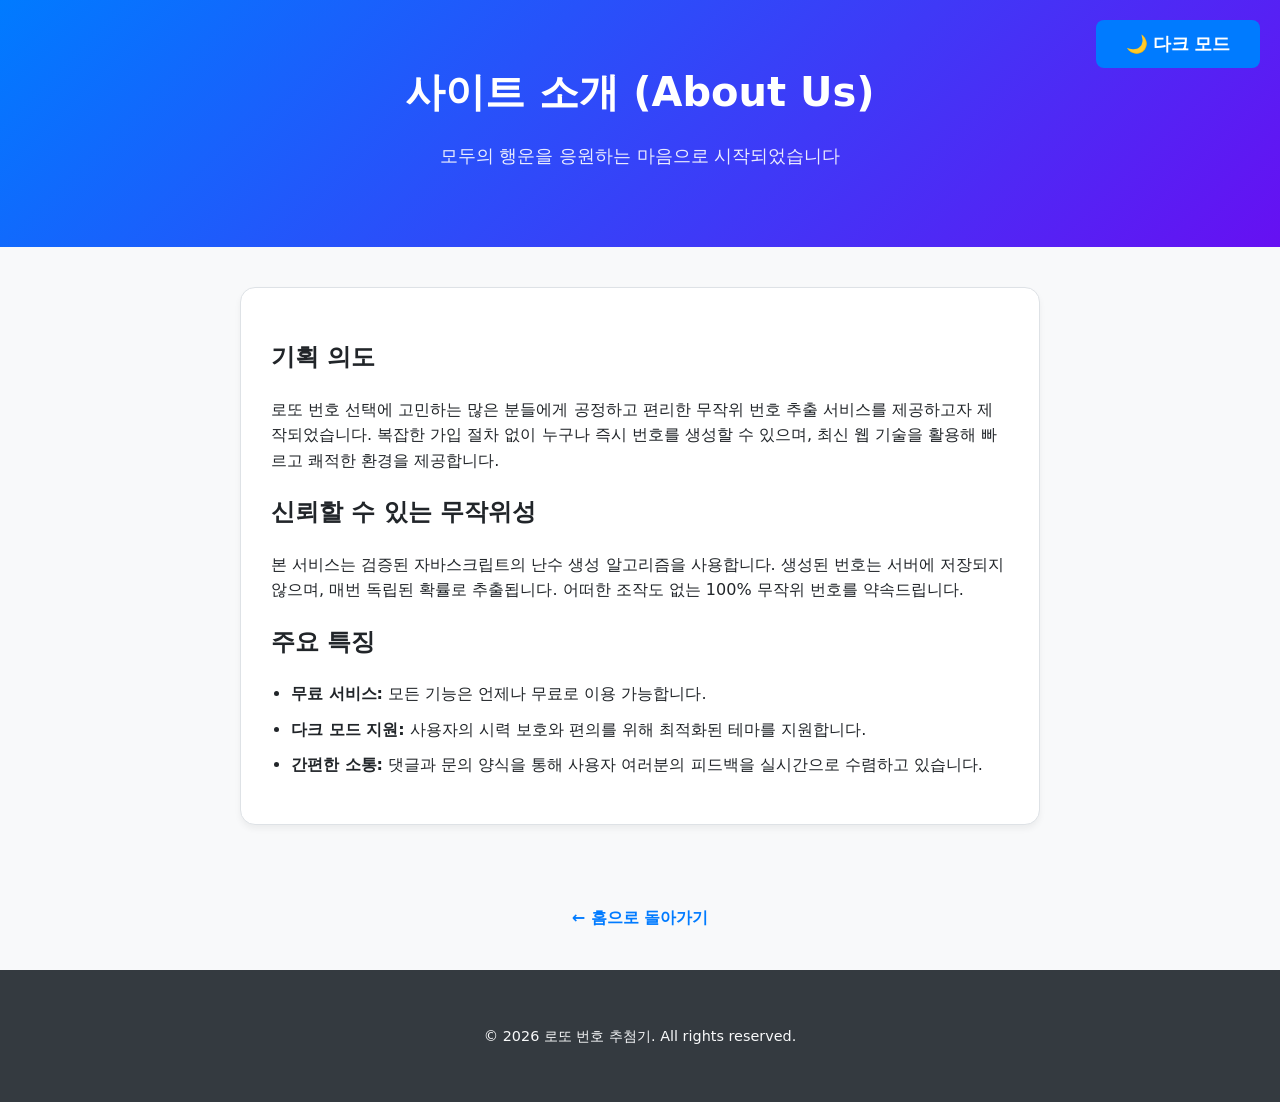
==== about.html @ 3a66b8d4 "feat: add About and Privacy Policy pages with footer navigation" ====
<!doctype html>
<html lang="ko">
<head>
  <meta charset="UTF-8" />
  <meta name="viewport" content="width=device-width, initial-scale=1.0" />
  <title>사이트 소개 - 로또 번호 추첨기</title>
  <link href='./style.css' rel='stylesheet'>
</head>
<body>
  <div class="theme-toggle">
    <button id="theme-button">🌙 다크 모드</button>
  </div>

  <header>
    <h1>사이트 소개 (About Us)</h1>
    <p class="subtitle">모두의 행운을 응원하는 마음으로 시작되었습니다</p>
  </header>

  <main>
    <section>
      <h2>기획 의도</h2>
      <p>로또 번호 선택에 고민하는 많은 분들에게 공정하고 편리한 무작위 번호 추출 서비스를 제공하고자 제작되었습니다. 복잡한 가입 절차 없이 누구나 즉시 번호를 생성할 수 있으며, 최신 웹 기술을 활용해 빠르고 쾌적한 환경을 제공합니다.</p>

      <h2>신뢰할 수 있는 무작위성</h2>
      <p>본 서비스는 검증된 자바스크립트의 난수 생성 알고리즘을 사용합니다. 생성된 번호는 서버에 저장되지 않으며, 매번 독립된 확률로 추출됩니다. 어떠한 조작도 없는 100% 무작위 번호를 약속드립니다.</p>

      <h2>주요 특징</h2>
      <ul>
        <li><strong>무료 서비스:</strong> 모든 기능은 언제나 무료로 이용 가능합니다.</li>
        <li><strong>다크 모드 지원:</strong> 사용자의 시력 보호와 편의를 위해 최적화된 테마를 지원합니다.</li>
        <li><strong>간편한 소통:</strong> 댓글과 문의 양식을 통해 사용자 여러분의 피드백을 실시간으로 수렴하고 있습니다.</li>
      </ul>
    </section>

    <div style="text-align: center; margin-top: 20px;">
      <a href="./index.html" class="back-link">← 홈으로 돌아가기</a>
    </div>
  </main>

  <footer>
    <div class="footer-content">
      <p>&copy; 2026 로또 번호 추첨기. All rights reserved.</p>
    </div>
  </footer>

  <script defer type="text/javascript" src="./main.js"></script>
</body>
</html>
---- style.css ----
:root {
  --bg-color: #f8f9fa;
  --text-color: #212529;
  --accent-color: #007bff;
  --card-bg: #ffffff;
  --border-color: #dee2e6;
  --button-bg: #007bff;
  --button-text: #ffffff;
  --footer-bg: #343a40;
  --footer-text: #f8f9fa;
}

[data-theme="dark"] {
  --bg-color: #121212;
  --text-color: #e9ecef;
  --accent-color: #375a7f;
  --card-bg: #1e1e1e;
  --border-color: #444444;
  --button-bg: #375a7f;
  --button-text: #ffffff;
  --footer-bg: #000000;
  --footer-text: #adb5bd;
}

body {
  font-family: 'Pretendard', -apple-system, BlinkMacSystemFont, system-ui, Roboto, sans-serif;
  line-height: 1.6;
  margin: 0;
  padding: 0;
  background-color: var(--bg-color);
  color: var(--text-color);
  transition: background-color 0.3s, color 0.3s;
}

header {
  text-align: center;
  padding: 60px 20px;
  background: linear-gradient(135deg, var(--accent-color), #6610f2);
  color: white;
}

header h1 {
  margin: 0;
  font-size: 2.5rem;
}

.subtitle {
  font-size: 1.1rem;
  opacity: 0.9;
}

main {
  max-width: 800px;
  margin: 0 auto;
  padding: 40px 20px;
}

section {
  margin-bottom: 60px;
  background-color: var(--card-bg);
  padding: 30px;
  border-radius: 15px;
  box-shadow: 0 4px 6px rgba(0,0,0,0.05);
  border: 1px solid var(--border-color);
}

.generator-section {
  text-align: center;
}

.lotto-numbers {
  display: flex;
  justify-content: center;
  gap: 15px;
  margin-bottom: 30px;
  flex-wrap: wrap;
}

.lotto-number {
  width: 50px;
  height: 50px;
  border-radius: 50%;
  background-color: var(--accent-color);
  color: white;
  display: flex;
  justify-content: center;
  align-items: center;
  font-size: 1.25rem;
  font-weight: bold;
  box-shadow: 0 2px 4px rgba(0,0,0,0.1);
}

button {
  padding: 12px 30px;
  font-size: 1.1rem;
  font-weight: bold;
  cursor: pointer;
  background-color: var(--button-bg);
  color: var(--button-text);
  border: none;
  border-radius: 8px;
  transition: transform 0.2s, opacity 0.2s;
}

button:hover {
  transform: translateY(-2px);
  opacity: 0.9;
}

.info-content h2, .contact-form h2, .comments-section h2 {
  margin-top: 0;
  border-bottom: 2px solid var(--accent-color);
  padding-bottom: 10px;
  margin-bottom: 20px;
}

ul {
  padding-left: 20px;
}

li {
  margin-bottom: 10px;
}

.form-group {
  margin-bottom: 20px;
}

.form-group label {
  display: block;
  margin-bottom: 8px;
  font-weight: bold;
}

.form-group input, .form-group select, .form-group textarea {
  width: 100%;
  padding: 12px;
  border: 1px solid var(--border-color);
  border-radius: 6px;
  background-color: var(--bg-color);
  color: var(--text-color);
  box-sizing: border-box;
}

footer {
  background-color: var(--footer-bg);
  color: var(--footer-text);
  padding: 40px 20px;
  text-align: center;
  font-size: 0.9rem;
}

.footer-nav {
  margin-bottom: 20px;
}

.footer-nav a {
  color: var(--footer-text);
  text-decoration: none;
  margin: 0 10px;
  font-weight: bold;
}

.footer-nav a:hover {
  text-decoration: underline;
}

.back-link {
  display: inline-block;
  margin-top: 20px;
  color: var(--accent-color);
  text-decoration: none;
  font-weight: bold;
}

.back-link:hover {
  text-decoration: underline;
}

.theme-toggle {
  position: fixed;
  top: 20px;
  right: 20px;
  z-index: 1000;
}

@media (max-width: 600px) {
  header h1 {
    font-size: 1.8rem;
  }
  .lotto-number {
    width: 40px;
    height: 40px;
    font-size: 1rem;
  }
}
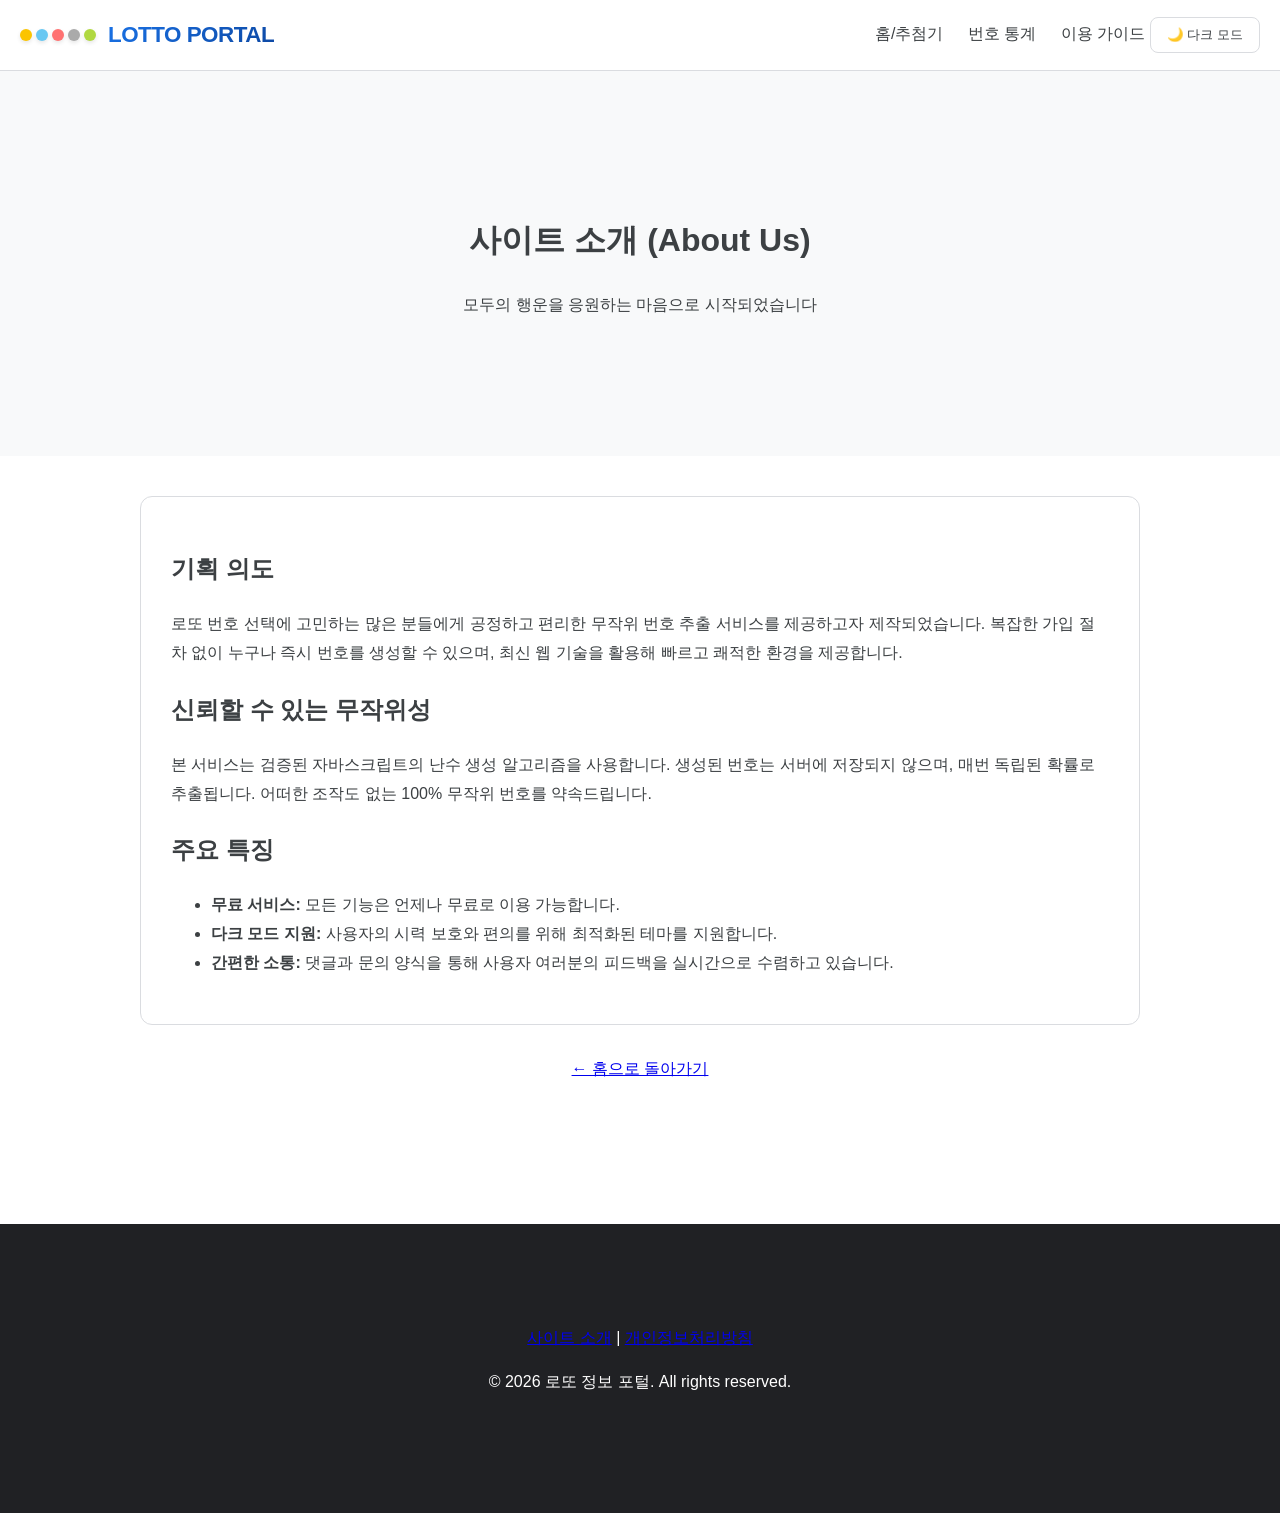
==== commit 922a6862: "style: apply new multi-colored dot logo to all pages and unify navigation" ====
--- a/about.html
+++ b/about.html
@@ -3,21 +3,38 @@
 <head>
   <meta charset="UTF-8" />
   <meta name="viewport" content="width=device-width, initial-scale=1.0" />
-  <title>사이트 소개 - 로또 번호 추첨기</title>
+  <title>사이트 소개 - 로또 정보 포털</title>
   <link href='./style.css' rel='stylesheet'>
 </head>
 <body>
-  <div class="theme-toggle">
-    <button id="theme-button">🌙 다크 모드</button>
-  </div>
+  <nav>
+    <a href="./index.html" class="nav-logo">
+      <div class="logo-icon">
+        <div class="logo-dot dot-1"></div>
+        <div class="logo-dot dot-2"></div>
+        <div class="logo-dot dot-3"></div>
+        <div class="logo-dot dot-4"></div>
+        <div class="logo-dot dot-5"></div>
+      </div>
+      <span class="nav-logo-text">LOTTO PORTAL</span>
+    </a>
+    <div class="nav-links">
+      <a href="./index.html">홈/추첨기</a>
+      <a href="./stats.html">번호 통계</a>
+      <a href="./guides.html">이용 가이드</a>
+      <button id="theme-button" class="theme-toggle">🌙 다크 모드</button>
+    </div>
+  </nav>
 
-  <header>
-    <h1>사이트 소개 (About Us)</h1>
-    <p class="subtitle">모두의 행운을 응원하는 마음으로 시작되었습니다</p>
+  <header class="hero">
+    <div class="container">
+      <h1>사이트 소개 (About Us)</h1>
+      <p>모두의 행운을 응원하는 마음으로 시작되었습니다</p>
+    </div>
   </header>
 
-  <main>
-    <section>
+  <main class="container">
+    <section class="card">
       <h2>기획 의도</h2>
       <p>로또 번호 선택에 고민하는 많은 분들에게 공정하고 편리한 무작위 번호 추출 서비스를 제공하고자 제작되었습니다. 복잡한 가입 절차 없이 누구나 즉시 번호를 생성할 수 있으며, 최신 웹 기술을 활용해 빠르고 쾌적한 환경을 제공합니다.</p>
 
@@ -38,11 +55,15 @@
   </main>
 
   <footer>
-    <div class="footer-content">
-      <p>&copy; 2026 로또 번호 추첨기. All rights reserved.</p>
+    <div class="container">
+      <div class="footer-nav">
+        <a href="./about.html">사이트 소개</a> | 
+        <a href="./privacy.html">개인정보처리방침</a>
+      </div>
+      <p>&copy; 2026 로또 정보 포털. All rights reserved.</p>
     </div>
   </footer>
 
-  <script defer type="text/javascript" src="./main.js"></script>
+  <script defer src="./main.js"></script>
 </body>
 </html>
--- a/style.css
+++ b/style.css
@@ -1,196 +1,182 @@
 :root {
-  --bg-color: #f8f9fa;
-  --text-color: #212529;
-  --accent-color: #007bff;
-  --card-bg: #ffffff;
-  --border-color: #dee2e6;
-  --button-bg: #007bff;
-  --button-text: #ffffff;
-  --footer-bg: #343a40;
-  --footer-text: #f8f9fa;
+  --primary-color: #202124;
+  --secondary-color: #1a73e8;
+  --accent-color: #fbbc04;
+  --text-main: #3c4043;
+  --text-sub: #70757a;
+  --bg-light: #ffffff;
+  --bg-gray: #f8f9fa;
+  --border-color: #dadce0;
+  --premium-shadow: 0 10px 30px rgba(0,0,0,0.1);
 }
 
 [data-theme="dark"] {
-  --bg-color: #121212;
-  --text-color: #e9ecef;
-  --accent-color: #375a7f;
-  --card-bg: #1e1e1e;
-  --border-color: #444444;
-  --button-bg: #375a7f;
-  --button-text: #ffffff;
-  --footer-bg: #000000;
-  --footer-text: #adb5bd;
+  --primary-color: #e8eaed;
+  --secondary-color: #8ab4f8;
+  --accent-color: #fdd663;
+  --text-main: #e8eaed;
+  --text-sub: #9aa0a6;
+  --bg-light: #202124;
+  --bg-gray: #303134;
+  --border-color: #3c4043;
+  --premium-shadow: 0 10px 30px rgba(0,0,0,0.3);
 }
 
 body {
-  font-family: 'Pretendard', -apple-system, BlinkMacSystemFont, system-ui, Roboto, sans-serif;
-  line-height: 1.6;
+  font-family: 'Noto Sans KR', sans-serif;
+  line-height: 1.8;
   margin: 0;
-  padding: 0;
-  background-color: var(--bg-color);
-  color: var(--text-color);
-  transition: background-color 0.3s, color 0.3s;
+  color: var(--text-main);
+  background-color: var(--bg-light);
+  transition: all 0.3s;
 }
 
-header {
-  text-align: center;
-  padding: 60px 20px;
-  background: linear-gradient(135deg, var(--accent-color), #6610f2);
-  color: white;
+/* Navigation & Logo */
+nav {
+  background-color: var(--bg-light);
+  border-bottom: 1px solid var(--border-color);
+  padding: 0 20px;
+  position: sticky;
+  top: 0;
+  z-index: 1000;
+  display: flex;
+  justify-content: space-between;
+  align-items: center;
+  height: 70px;
 }
 
-header h1 {
-  margin: 0;
-  font-size: 2.5rem;
+.nav-logo {
+  display: flex;
+  align-items: center;
+  gap: 12px;
+  text-decoration: none;
+  font-weight: 900;
+  font-size: 1.4rem;
+  letter-spacing: -0.5px;
 }
 
-.subtitle {
-  font-size: 1.1rem;
-  opacity: 0.9;
+.logo-icon {
+  display: flex;
+  gap: 4px;
 }
 
-main {
-  max-width: 800px;
-  margin: 0 auto;
-  padding: 40px 20px;
+.logo-dot {
+  width: 12px;
+  height: 12px;
+  border-radius: 50%;
+  box-shadow: 0 2px 4px rgba(0,0,0,0.1);
 }
 
-section {
-  margin-bottom: 60px;
-  background-color: var(--card-bg);
-  padding: 30px;
-  border-radius: 15px;
-  box-shadow: 0 4px 6px rgba(0,0,0,0.05);
-  border: 1px solid var(--border-color);
+.dot-1 { background-color: #fbc400; } /* 1-10 */
+.dot-2 { background-color: #69c8f2; } /* 11-20 */
+.dot-3 { background-color: #ff7272; } /* 21-30 */
+.dot-4 { background-color: #aaaaaa; } /* 31-40 */
+.dot-5 { background-color: #b0d840; } /* 41-45 */
+
+.nav-logo-text {
+  color: var(--secondary-color);
+  background: linear-gradient(135deg, var(--secondary-color), #0d47a1);
+  -webkit-background-clip: text;
+  -webkit-text-fill-color: transparent;
 }
 
-.generator-section {
+.nav-links a {
+  margin-left: 20px;
+  text-decoration: none;
+  color: var(--text-main);
+  font-weight: 500;
+}
+
+/* Header */
+header.hero {
   text-align: center;
+  padding: 80px 20px;
+  background-color: var(--bg-gray);
+}
+
+/* Generator Styling */
+section.card {
+  background: var(--bg-light);
+  border: 1px solid var(--border-color);
+  border-radius: 12px;
+  padding: 30px;
+  margin-bottom: 30px;
+}
+
+.generator-box {
+  text-align: center;
+  padding: 50px 30px;
+  background: linear-gradient(135deg, #2c3e50 0%, #000000 100%);
+  color: white;
+  border-radius: 16px;
+  box-shadow: var(--premium-shadow);
 }
 
 .lotto-numbers {
   display: flex;
   justify-content: center;
-  gap: 15px;
-  margin-bottom: 30px;
+  align-items: center;
+  gap: 12px;
+  margin: 40px 0;
   flex-wrap: wrap;
 }
 
 .lotto-number {
-  width: 50px;
-  height: 50px;
+  width: 55px;
+  height: 55px;
   border-radius: 50%;
-  background-color: var(--accent-color);
-  color: white;
   display: flex;
   justify-content: center;
   align-items: center;
+  font-size: 1.5rem;
+  font-weight: bold;
+  color: white;
+  text-shadow: 0 1px 2px rgba(0,0,0,0.3);
+  box-shadow: inset -4px -4px 8px rgba(0,0,0,0.2), 0 4px 8px rgba(0,0,0,0.1);
+}
+
+/* Ball Colors (DHLottery Standard) */
+.ball-yellow { background-color: #fbc400; color: #fff; }
+.ball-blue { background-color: #69c8f2; color: #fff; }
+.ball-red { background-color: #ff7272; color: #fff; }
+.ball-gray { background-color: #aaaaaa; color: #fff; }
+.ball-green { background-color: #b0d840; color: #fff; }
+
+.lotto-number.bonus {
+  border: 3px solid #fff;
+}
+
+.plus-sign {
+  font-size: 2rem;
+  font-weight: bold;
+  color: white;
+  margin: 0 5px;
+}
+
+.btn-primary {
+  background-color: var(--accent-color);
+  color: #202124;
+  border: none;
+  padding: 18px 50px;
   font-size: 1.25rem;
   font-weight: bold;
-  box-shadow: 0 2px 4px rgba(0,0,0,0.1);
+  border-radius: 40px;
+  cursor: pointer;
+  box-shadow: 0 4px 15px rgba(251, 188, 4, 0.4);
+  transition: all 0.2s;
 }
 
-button {
-  padding: 12px 30px;
-  font-size: 1.1rem;
-  font-weight: bold;
-  cursor: pointer;
-  background-color: var(--button-bg);
-  color: var(--button-text);
-  border: none;
-  border-radius: 8px;
-  transition: transform 0.2s, opacity 0.2s;
+/* Premium Contact Form */
+.premium-form-section {
+  background-color: var(--bg-gray);
+  border: 2px solid var(--secondary-color);
+  border-radius: 20px;
+  padding: 40px;
 }
 
-button:hover {
-  transform: translateY(-2px);
-  opacity: 0.9;
-}
+.container { max-width: 1000px; margin: 0 auto; padding: 40px 20px; }
+.grid { display: grid; grid-template-columns: 2fr 1fr; gap: 30px; }
+@media (max-width: 768px) { .grid { grid-template-columns: 1fr; } }
 
-.info-content h2, .contact-form h2, .comments-section h2 {
-  margin-top: 0;
-  border-bottom: 2px solid var(--accent-color);
-  padding-bottom: 10px;
-  margin-bottom: 20px;
-}
-
-ul {
-  padding-left: 20px;
-}
-
-li {
-  margin-bottom: 10px;
-}
-
-.form-group {
-  margin-bottom: 20px;
-}
-
-.form-group label {
-  display: block;
-  margin-bottom: 8px;
-  font-weight: bold;
-}
-
-.form-group input, .form-group select, .form-group textarea {
-  width: 100%;
-  padding: 12px;
-  border: 1px solid var(--border-color);
-  border-radius: 6px;
-  background-color: var(--bg-color);
-  color: var(--text-color);
-  box-sizing: border-box;
-}
-
-footer {
-  background-color: var(--footer-bg);
-  color: var(--footer-text);
-  padding: 40px 20px;
-  text-align: center;
-  font-size: 0.9rem;
-}
-
-.footer-nav {
-  margin-bottom: 20px;
-}
-
-.footer-nav a {
-  color: var(--footer-text);
-  text-decoration: none;
-  margin: 0 10px;
-  font-weight: bold;
-}
-
-.footer-nav a:hover {
-  text-decoration: underline;
-}
-
-.back-link {
-  display: inline-block;
-  margin-top: 20px;
-  color: var(--accent-color);
-  text-decoration: none;
-  font-weight: bold;
-}
-
-.back-link:hover {
-  text-decoration: underline;
-}
-
-.theme-toggle {
-  position: fixed;
-  top: 20px;
-  right: 20px;
-  z-index: 1000;
-}
-
-@media (max-width: 600px) {
-  header h1 {
-    font-size: 1.8rem;
-  }
-  .lotto-number {
-    width: 40px;
-    height: 40px;
-    font-size: 1rem;
-  }
-}
+footer { background: var(--primary-color); color: white; padding: 60px 20px; margin-top: 100px; text-align: center; }
+.theme-toggle { cursor: pointer; padding: 8px 16px; border: 1px solid var(--border-color); border-radius: 8px; background: none; color: inherit; }
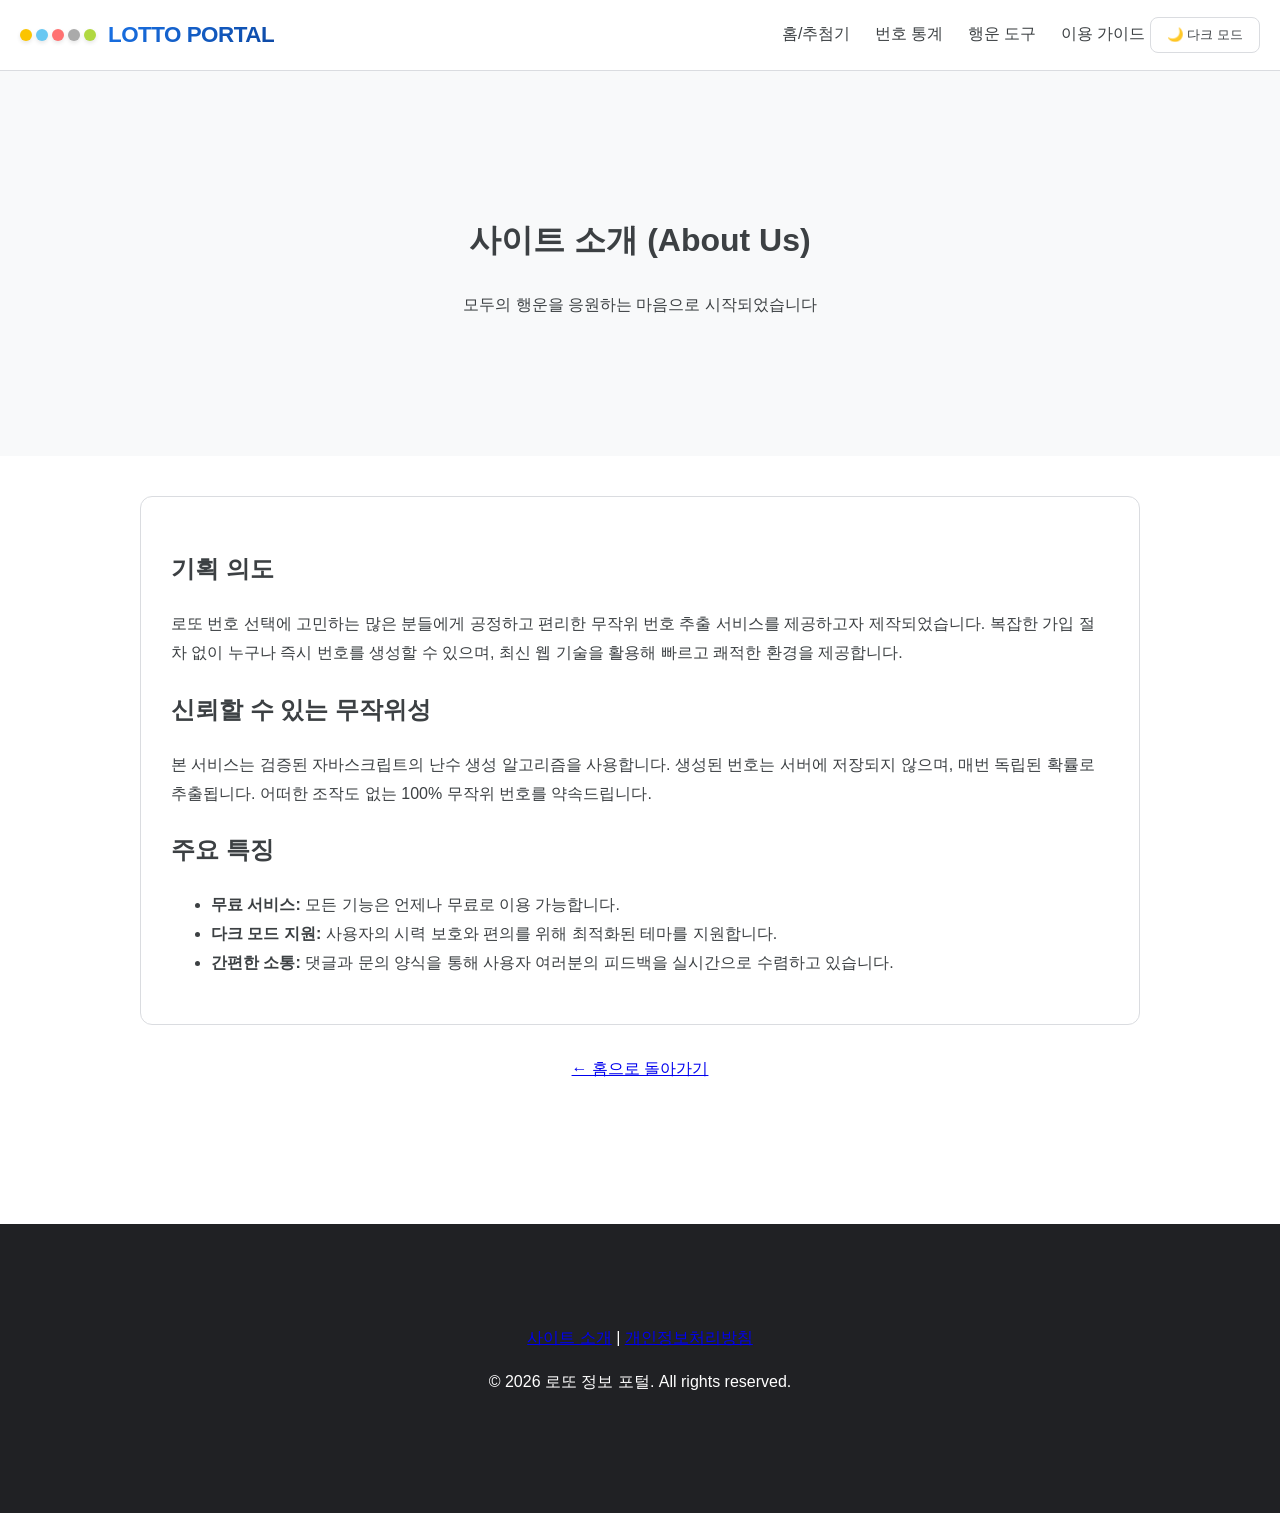
==== commit 2f00ad32: "feat: add 'Lucky Tools' page with menu recommender, tax calculator, and fortune index" ====
--- a/about.html
+++ b/about.html
@@ -21,6 +21,7 @@
     <div class="nav-links">
       <a href="./index.html">홈/추첨기</a>
       <a href="./stats.html">번호 통계</a>
+      <a href="./tools.html">행운 도구</a>
       <a href="./guides.html">이용 가이드</a>
       <button id="theme-button" class="theme-toggle">🌙 다크 모드</button>
     </div>
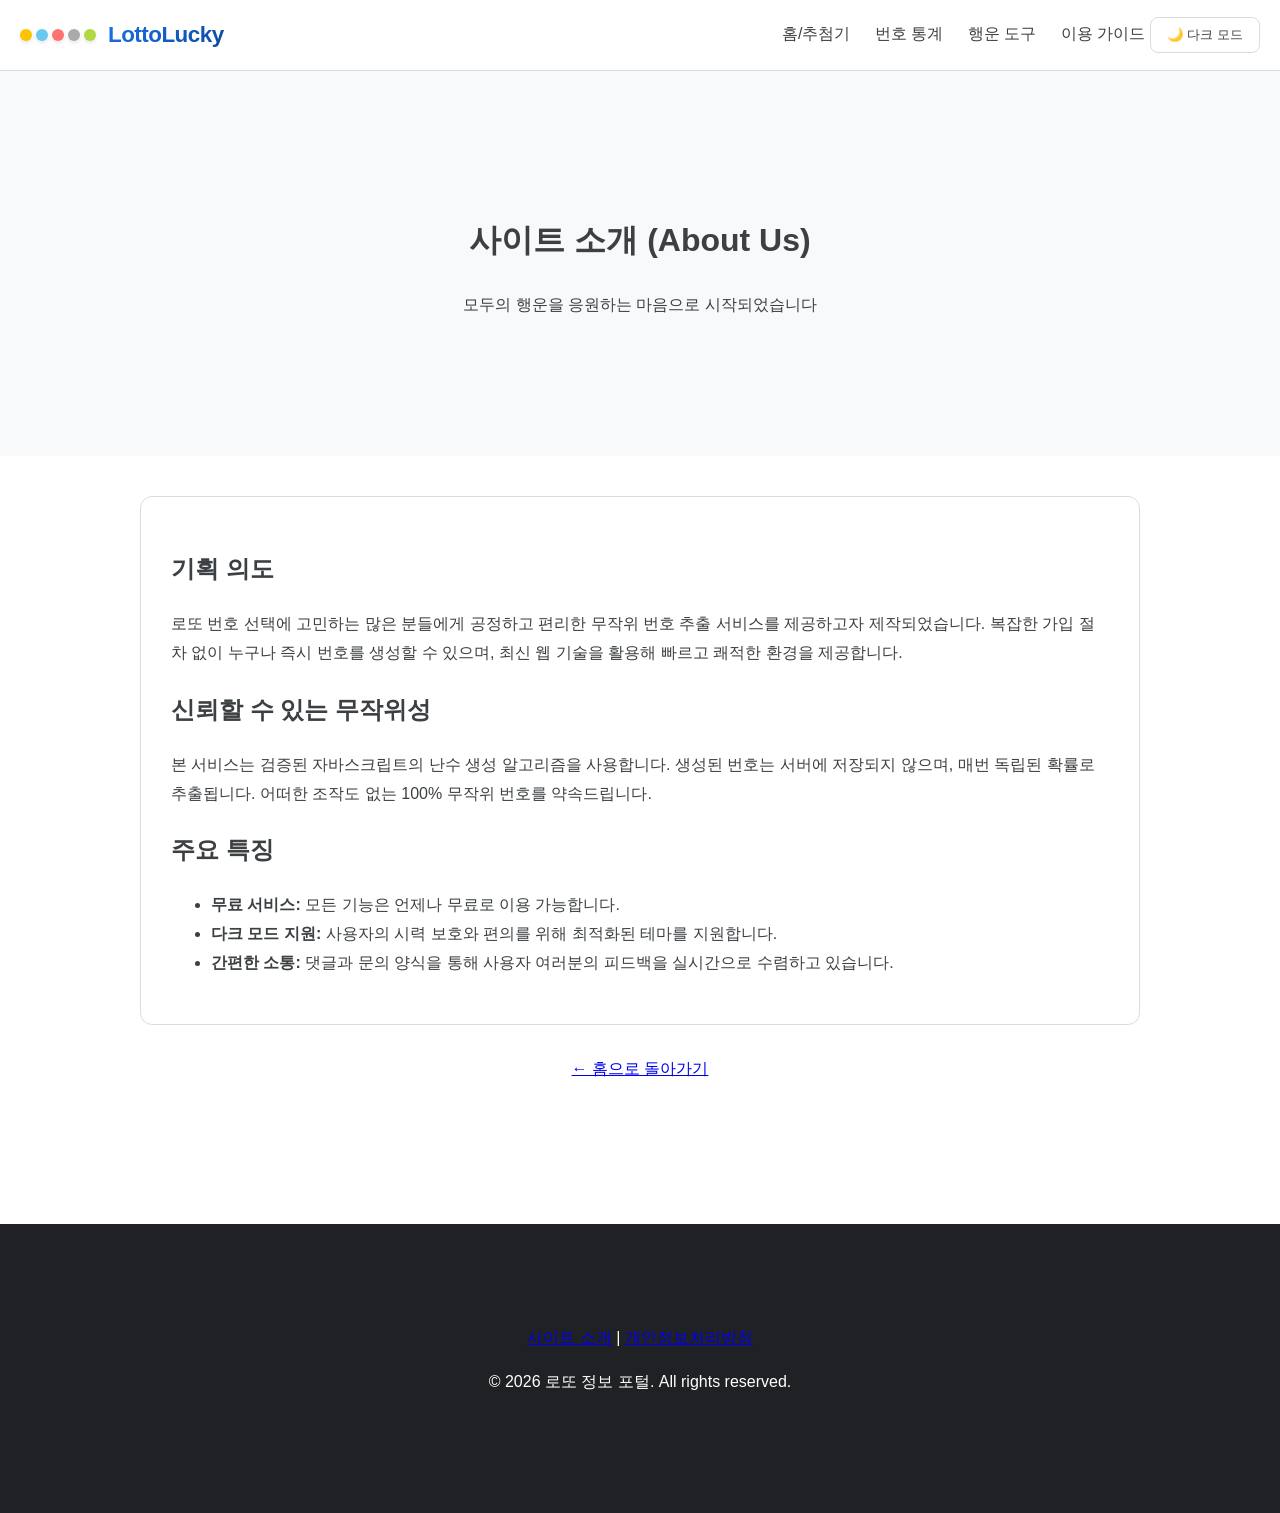
==== commit 3dcc2d67: "chore: rebranding site to 'LottoLucky' and update titles" ====
--- a/about.html
+++ b/about.html
@@ -16,7 +16,7 @@
         <div class="logo-dot dot-4"></div>
         <div class="logo-dot dot-5"></div>
       </div>
-      <span class="nav-logo-text">LOTTO PORTAL</span>
+      <span class="nav-logo-text">LottoLucky</span>
     </a>
     <div class="nav-links">
       <a href="./index.html">홈/추첨기</a>
--- a/style.css
+++ b/style.css
@@ -178,5 +178,39 @@
 .grid { display: grid; grid-template-columns: 2fr 1fr; gap: 30px; }
 @media (max-width: 768px) { .grid { grid-template-columns: 1fr; } }
 
+/* Fortune Score Colors */
+.score-low { color: #aaaaaa !important; }    /* 1-30% */
+.score-mid { color: #69c8f2 !important; }    /* 31-60% */
+.score-high { color: #b0d840 !important; }   /* 61-99% */
+.score-max { 
+  color: #fbc400 !important; 
+  text-shadow: 0 0 20px rgba(251, 196, 0, 0.5);
+  animation: celebrate 0.5s infinite alternate;
+}
+
+@keyframes celebrate {
+  from { transform: scale(1); }
+  to { transform: scale(1.2); }
+}
+
+/* Confetti Effect */
+.confetti {
+  position: absolute;
+  width: 10px;
+  height: 10px;
+  background-color: #fbc400;
+  top: -10px;
+  border-radius: 2px;
+  animation: fall 3s linear forwards;
+  z-index: 100;
+}
+
+@keyframes fall {
+  to {
+    transform: translateY(500px) rotate(720deg);
+    opacity: 0;
+  }
+}
+
 footer { background: var(--primary-color); color: white; padding: 60px 20px; margin-top: 100px; text-align: center; }
 .theme-toggle { cursor: pointer; padding: 8px 16px; border: 1px solid var(--border-color); border-radius: 8px; background: none; color: inherit; }
